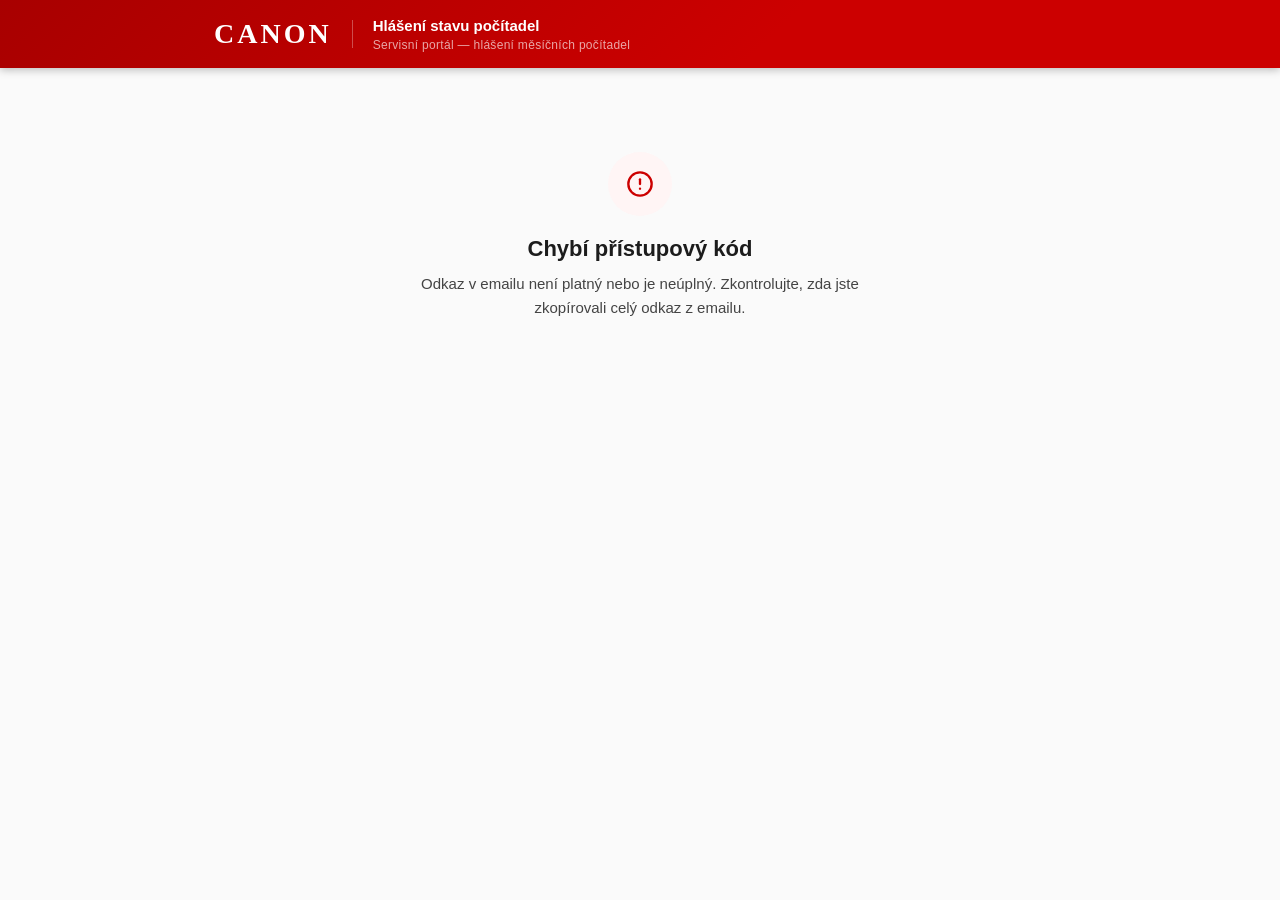
==== wwwroot/index.html @ ef58b36b "Add admin endpoints and email job services - Introduced `AdminEndpoints` class for managing admin-re" ====
<!DOCTYPE html>
<html lang="cs">
<head>
  <meta charset="UTF-8" />
  <meta name="viewport" content="width=device-width, initial-scale=1.0" />
  <meta name="robots" content="noindex, nofollow" />
  <title>Hlášení stavu počítadel — Canon CZ</title>
  <style>
    /* ── Reset & base ── */
    *, *::before, *::after { box-sizing: border-box; margin: 0; padding: 0; }

    :root {
      --red:        #CC0000;
      --red-dark:   #A80000;
      --red-deeper: #7A0000;
      --red-tint:   #FFF5F5;
      --red-border: #F5C0C0;
      --ink:        #1C1C1C;
      --ink-mid:    #444;
      --ink-muted:  #777;
      --ink-faint:  #AAA;
      --line:       #E4E4E4;
      --surface:    #FAFAFA;
      --white:      #FFFFFF;
      --success:    #1A6B3C;
      --success-bg: #F0FBF5;
      --warn:       #7A4800;
      --warn-bg:    #FFFBF0;
      --warn-border:#F5D78A;
      --info:       #1A4A7A;
      --info-bg:    #F0F6FF;
      --info-border:#B0CCEE;
      --radius:     6px;
      --shadow:     0 2px 12px rgba(0,0,0,.08);
      --shadow-lg:  0 4px 24px rgba(0,0,0,.12);
      --font-body:  'Georgia', 'Times New Roman', serif;
      --font-ui:    -apple-system, BlinkMacSystemFont, 'Segoe UI', sans-serif;
      --transition: 180ms ease;
    }

    html { scroll-behavior: smooth; }

    body {
      font-family: var(--font-ui);
      background: var(--surface);
      color: var(--ink);
      min-height: 100vh;
      padding-bottom: 100px; /* room for sticky bar */
      -webkit-font-smoothing: antialiased;
    }

    /* ── Header ── */
    .site-header {
      background: var(--red);
      background-image: linear-gradient(135deg, var(--red-dark) 0%, var(--red) 60%);
      color: white;
      padding: 0;
      position: sticky;
      top: 0;
      z-index: 100;
      box-shadow: 0 2px 8px rgba(0,0,0,.25);
    }

    .header-inner {
      max-width: 900px;
      margin: 0 auto;
      padding: 16px 24px;
      display: flex;
      align-items: center;
      gap: 20px;
    }

    .logo-mark {
      font-family: var(--font-body);
      font-size: 28px;
      font-weight: bold;
      letter-spacing: 3px;
      color: white;
      line-height: 1;
      flex-shrink: 0;
      border-right: 1px solid rgba(255,255,255,.3);
      padding-right: 20px;
    }

    .header-text { flex: 1; min-width: 0; }

    .header-title {
      font-size: 15px;
      font-weight: 600;
      color: white;
      line-height: 1.3;
    }

    .header-sub {
      font-size: 12px;
      color: rgba(255,255,255,.65);
      margin-top: 2px;
      letter-spacing: .3px;
    }

    /* ── Main layout ── */
    .main {
      max-width: 900px;
      margin: 0 auto;
      padding: 24px 24px 0;
    }

    /* ── Period bar ── */
    .period-bar {
      background: white;
      border: 1px solid var(--line);
      border-radius: var(--radius);
      padding: 14px 20px;
      display: flex;
      flex-wrap: wrap;
      gap: 16px 32px;
      margin-bottom: 16px;
      box-shadow: var(--shadow);
    }

    .period-item {
      display: flex;
      align-items: baseline;
      gap: 8px;
    }

    .period-label {
      font-size: 11px;
      font-weight: 600;
      text-transform: uppercase;
      letter-spacing: .6px;
      color: var(--ink-muted);
    }

    .period-value {
      font-size: 15px;
      font-weight: 600;
      color: var(--ink);
    }

    .period-value.deadline-near { color: var(--warn); }
    .period-value.deadline-past { color: var(--red); }

    /* ── Banners ── */
    .banner {
      border-radius: var(--radius);
      padding: 14px 18px;
      margin-bottom: 16px;
      font-size: 14px;
      line-height: 1.5;
      display: flex;
      align-items: flex-start;
      gap: 12px;
      border: 1px solid;
    }

    .banner-icon {
      flex-shrink: 0;
      width: 20px;
      height: 20px;
      border-radius: 50%;
      display: flex;
      align-items: center;
      justify-content: center;
      font-size: 11px;
      font-weight: bold;
      margin-top: 1px;
    }

    .banner-warn  { background: var(--warn-bg); border-color: var(--warn-border); color: var(--warn); }
    .banner-warn  .banner-icon { background: var(--warn); color: white; }
    .banner-info  { background: var(--info-bg); border-color: var(--info-border); color: var(--info); }
    .banner-info  .banner-icon { background: var(--info); color: white; }
    .banner-error { background: var(--red-tint); border-color: var(--red-border); color: var(--red-dark); }
    .banner-error .banner-icon { background: var(--red); color: white; }

    .banner-text strong { display: block; margin-bottom: 2px; }

    /* ── Formula hint ── */
    .formula-hint {
      background: white;
      border: 1px solid var(--line);
      border-radius: var(--radius);
      margin-bottom: 20px;
      overflow: hidden;
    }

    .formula-toggle {
      width: 100%;
      background: none;
      border: none;
      padding: 12px 18px;
      display: flex;
      align-items: center;
      justify-content: space-between;
      cursor: pointer;
      font-size: 13px;
      color: var(--ink-mid);
      font-family: var(--font-ui);
      font-weight: 500;
      text-align: left;
    }

    .formula-toggle:hover { background: var(--surface); }

    .formula-toggle .arrow {
      width: 18px;
      height: 18px;
      transition: transform var(--transition);
      opacity: .5;
    }

    .formula-toggle.open .arrow { transform: rotate(180deg); }

    .formula-body {
      display: none;
      padding: 0 18px 14px;
      border-top: 1px solid var(--line);
    }

    .formula-body.open { display: block; }

    .formula-body p {
      font-size: 13px;
      color: var(--ink-mid);
      line-height: 1.6;
      margin-top: 12px;
    }

    .formula-code {
      background: var(--surface);
      border: 1px solid var(--line);
      border-radius: 4px;
      padding: 10px 14px;
      margin-top: 8px;
      font-family: 'Courier New', monospace;
      font-size: 13px;
      color: var(--ink);
      line-height: 1.8;
    }

    /* ── Printer cards ── */
    .printer-card {
      background: white;
      border: 1px solid var(--line);
      border-radius: var(--radius);
      margin-bottom: 16px;
      box-shadow: var(--shadow);
      overflow: hidden;
      animation: fadeSlideIn .3s ease both;
    }

    @keyframes fadeSlideIn {
      from { opacity: 0; transform: translateY(8px); }
      to   { opacity: 1; transform: translateY(0); }
    }

    .printer-header {
      background: var(--ink);
      background-image: linear-gradient(135deg, #1C1C1C 0%, #333 100%);
      padding: 14px 20px;
      display: flex;
      align-items: center;
      flex-wrap: wrap;
      gap: 8px 20px;
    }

    .printer-icon {
      width: 32px;
      height: 32px;
      background: rgba(255,255,255,.12);
      border-radius: 4px;
      display: flex;
      align-items: center;
      justify-content: center;
      flex-shrink: 0;
    }

    .printer-icon svg { width: 18px; height: 18px; fill: white; opacity: .8; }

    .printer-info { flex: 1; min-width: 0; }

    .printer-model {
      font-size: 14px;
      font-weight: 600;
      color: white;
      line-height: 1.3;
    }

    .printer-serial {
      font-size: 12px;
      color: rgba(255,255,255,.55);
      font-family: 'Courier New', monospace;
      margin-top: 2px;
    }

    .printer-config {
      background: rgba(255,255,255,.12);
      color: rgba(255,255,255,.8);
      font-size: 11px;
      font-weight: 600;
      letter-spacing: .5px;
      padding: 3px 8px;
      border-radius: 3px;
      text-transform: uppercase;
      flex-shrink: 0;
    }

    /* ── Counter rows ── */
    .counter-row {
      border-top: 1px solid var(--line);
      padding: 18px 20px;
      display: grid;
      grid-template-columns: 1fr 140px 200px;
      gap: 16px;
      align-items: start;
      transition: background var(--transition);
    }

    .counter-row:first-child { border-top: none; }
    .counter-row.row-valid   { background: linear-gradient(90deg, #F9FFF9 0%, white 40%); }
    .counter-row.row-error   { background: linear-gradient(90deg, #FFF8F8 0%, white 40%); }

    .counter-meta {}

    .counter-name {
      font-size: 14px;
      font-weight: 600;
      color: var(--ink);
      margin-bottom: 3px;
    }

    .counter-type {
      font-size: 12px;
      color: var(--ink-muted);
    }

    .counter-prev {
      text-align: center;
    }

    .prev-label {
      font-size: 10px;
      font-weight: 600;
      text-transform: uppercase;
      letter-spacing: .5px;
      color: var(--ink-faint);
      margin-bottom: 4px;
    }

    .prev-value {
      font-size: 22px;
      font-weight: 300;
      color: var(--ink-mid);
      font-variant-numeric: tabular-nums;
      letter-spacing: -0.5px;
    }

    .counter-inputs {}

    .field-group {
      margin-bottom: 10px;
    }

    .field-group:last-child { margin-bottom: 0; }

    label {
      display: block;
      font-size: 11px;
      font-weight: 600;
      text-transform: uppercase;
      letter-spacing: .5px;
      color: var(--ink-muted);
      margin-bottom: 5px;
    }

    input[type="number"],
    textarea {
      width: 100%;
      border: 1.5px solid var(--line);
      border-radius: 4px;
      padding: 9px 12px;
      font-size: 15px;
      font-family: var(--font-ui);
      color: var(--ink);
      background: white;
      transition: border-color var(--transition), box-shadow var(--transition);
      outline: none;
      -moz-appearance: textfield;
    }

    input[type="number"]::-webkit-inner-spin-button,
    input[type="number"]::-webkit-outer-spin-button { -webkit-appearance: none; }

    input[type="number"]:focus,
    textarea:focus {
      border-color: var(--red);
      box-shadow: 0 0 0 3px rgba(204,0,0,.1);
    }

    input.input-valid  { border-color: #4CAF50; }
    input.input-error  { border-color: var(--red); }

    textarea {
      resize: vertical;
      min-height: 56px;
      font-size: 13px;
    }

    textarea:disabled,
    input:disabled { background: #F5F5F5; color: var(--ink-muted); cursor: not-allowed; }

    .field-error {
      font-size: 12px;
      color: var(--red);
      margin-top: 4px;
      display: none;
      animation: fadeIn .15s ease;
    }

    .field-error.visible { display: block; }

    .field-diff {
      font-size: 12px;
      color: var(--success);
      margin-top: 4px;
      font-weight: 500;
      display: none;
      animation: fadeIn .15s ease;
    }

    .field-diff.visible { display: block; }

    @keyframes fadeIn { from { opacity: 0; } to { opacity: 1; } }

    /* ── Sticky submit bar ── */
    .submit-bar {
      position: fixed;
      bottom: 0;
      left: 0;
      right: 0;
      background: white;
      border-top: 1px solid var(--line);
      box-shadow: 0 -4px 20px rgba(0,0,0,.1);
      z-index: 100;
      padding: 12px 24px;
    }

    .submit-bar-inner {
      max-width: 900px;
      margin: 0 auto;
      display: flex;
      align-items: center;
      gap: 16px;
    }

    .progress-wrap { flex: 1; }

    .progress-text {
      font-size: 13px;
      color: var(--ink-mid);
      margin-bottom: 5px;
    }

    .progress-text strong { color: var(--ink); }

    .progress-track {
      height: 4px;
      background: var(--line);
      border-radius: 2px;
      overflow: hidden;
    }

    .progress-fill {
      height: 100%;
      background: linear-gradient(90deg, var(--red-dark), var(--red));
      border-radius: 2px;
      transition: width .3s ease;
    }

    .btn-submit {
      background: var(--red);
      color: white;
      border: none;
      border-radius: 4px;
      padding: 12px 28px;
      font-size: 14px;
      font-weight: 600;
      font-family: var(--font-ui);
      cursor: pointer;
      transition: background var(--transition), transform var(--transition), box-shadow var(--transition);
      white-space: nowrap;
      letter-spacing: .2px;
    }

    .btn-submit:hover:not(:disabled) {
      background: var(--red-dark);
      box-shadow: 0 2px 8px rgba(168,0,0,.4);
    }

    .btn-submit:active:not(:disabled) { transform: scale(.98); }

    .btn-submit:disabled {
      background: var(--ink-faint);
      cursor: not-allowed;
    }

    /* ── Loading skeleton ── */
    .skeleton {
      background: linear-gradient(90deg, #F0F0F0 25%, #E0E0E0 50%, #F0F0F0 75%);
      background-size: 200% 100%;
      animation: shimmer 1.4s infinite;
      border-radius: 4px;
    }

    @keyframes shimmer {
      0%   { background-position: 200% 0; }
      100% { background-position: -200% 0; }
    }

    .skeleton-card {
      background: white;
      border: 1px solid var(--line);
      border-radius: var(--radius);
      margin-bottom: 16px;
      overflow: hidden;
    }

    .skeleton-header { height: 60px; }
    .skeleton-row { padding: 18px 20px; border-top: 1px solid var(--line); display: flex; gap: 16px; }
    .skeleton-block { border-radius: 4px; }

    /* ── Error / success full-page ── */
    .state-page {
      max-width: 520px;
      margin: 60px auto 0;
      text-align: center;
      padding: 0 24px;
    }

    .state-icon {
      width: 64px;
      height: 64px;
      border-radius: 50%;
      margin: 0 auto 20px;
      display: flex;
      align-items: center;
      justify-content: center;
    }

    .state-icon svg { width: 28px; height: 28px; }

    .state-icon.icon-error   { background: var(--red-tint); }
    .state-icon.icon-success { background: var(--success-bg); }

    .state-icon.icon-error svg   { stroke: var(--red); }
    .state-icon.icon-success svg { stroke: var(--success); }

    .state-title {
      font-size: 22px;
      font-weight: 700;
      color: var(--ink);
      margin-bottom: 10px;
    }

    .state-body {
      font-size: 15px;
      color: var(--ink-mid);
      line-height: 1.6;
    }

    /* ── Success summary table ── */
    .summary-table {
      width: 100%;
      border-collapse: collapse;
      margin-top: 24px;
      text-align: left;
      font-size: 13px;
    }

    .summary-table th {
      background: var(--surface);
      padding: 8px 12px;
      font-weight: 600;
      color: var(--ink-mid);
      font-size: 11px;
      text-transform: uppercase;
      letter-spacing: .5px;
      border: 1px solid var(--line);
    }

    .summary-table td {
      padding: 10px 12px;
      border: 1px solid var(--line);
      color: var(--ink);
      vertical-align: top;
    }

    .summary-table tr:nth-child(even) td { background: var(--surface); }

    .tag-submitted {
      display: inline-flex;
      align-items: center;
      gap: 4px;
      background: var(--success-bg);
      color: var(--success);
      font-size: 11px;
      font-weight: 600;
      padding: 2px 8px;
      border-radius: 10px;
      border: 1px solid #A8D8BC;
    }

    /* ── Responsive ── */
    @media (max-width: 680px) {
      .header-inner { padding: 12px 16px; gap: 14px; }
      .logo-mark { font-size: 22px; padding-right: 14px; }
      .main { padding: 16px 16px 0; }
      .period-bar { padding: 12px 16px; }

      .counter-row {
        grid-template-columns: 1fr;
        gap: 12px;
      }

      .counter-prev { text-align: left; display: flex; align-items: center; gap: 12px; }
      .prev-label { margin-bottom: 0; }

      .submit-bar-inner { flex-wrap: wrap; }
      .progress-wrap { flex-basis: 100%; }
      .btn-submit { width: 100%; text-align: center; }
    }
  </style>
</head>
<body>

<!-- ── Header ── -->
<header class="site-header">
  <div class="header-inner">
    <div class="logo-mark">CANON</div>
    <div class="header-text">
      <div class="header-title">Hlášení stavu počítadel</div>
      <div class="header-sub">Servisní portál — hlášení měsíčních počítadel</div>
    </div>
  </div>
</header>

<!-- ── Content ── -->
<main class="main" id="app">
  <!-- States are injected here by JS -->
</main>

<!-- ── Sticky submit bar (shown only in form state) ── -->
<div class="submit-bar" id="submitBar" style="display:none;">
  <div class="submit-bar-inner">
    <div class="progress-wrap">
      <div class="progress-text">
        Vyplněno: <strong><span id="progressFilled">0</span> / <span id="progressTotal">0</span></strong> počítadel
      </div>
      <div class="progress-track">
        <div class="progress-fill" id="progressFill" style="width:0%"></div>
      </div>
    </div>
    <button class="btn-submit" id="btnSubmit" disabled onclick="handleSubmit()">
      Odeslat hlášení
    </button>
  </div>
</div>

<script>
  // ── State ──
  let idcode = null;
  let data = null; // API response
  let formValues = {}; // { recordId: { value, poznamka } }

  // ── Boot ──
  document.addEventListener('DOMContentLoaded', () => {
    const params = new URLSearchParams(window.location.search);
    idcode = params.get('idcode');

    if (!idcode || idcode.trim() === '') {
      renderErrorState('Chybí přístupový kód', 'Odkaz v emailu není platný nebo je neúplný. Zkontrolujte, zda jste zkopírovali celý odkaz z emailu.');
      return;
    }

    renderLoading();
    fetchDevices();
  });

  // ── API ──
  async function fetchDevices() {
    try {
      const resp = await fetch(`/api/user/${encodeURIComponent(idcode)}`);
      if (resp.status === 404) {
        renderErrorState('Neplatný nebo expirovaný odkaz', 'Tento odkaz není platný nebo již vypršela jeho platnost. Hlášení se vztahuje vždy k aktuálnímu měsíci — minulé odkazy nejsou funkční.');
        return;
      }
      if (!resp.ok) throw new Error(`HTTP ${resp.status}`);
      data = await resp.json();
      renderForm();
    } catch (e) {
      renderErrorState('Chyba připojení', 'Nepodařilo se načíst data. Zkontrolujte připojení k internetu a zkuste stránku obnovit.');
    }
  }

  async function handleSubmit() {
    const btn = document.getElementById('btnSubmit');
    btn.disabled = true;
    btn.textContent = 'Odesílám…';

    if (data.alreadySubmitted) {
      const ok = confirm('Toto hlášení bylo již odesláno. Opravdu chcete odeslat nové hodnoty?');
      if (!ok) {
        btn.disabled = false;
        btn.textContent = 'Odeslat hlášení';
        return;
      }
    }

    const payload = data.devices.map(d => ({
      recordId: d.recordId,
      aktualniStavPocitadla: parseInt(formValues[d.recordId]?.value, 10),
      poznamka: formValues[d.recordId]?.poznamka || null
    }));

    try {
      const resp = await fetch(`/api/user/${encodeURIComponent(idcode)}`, {
        method: 'POST',
        headers: { 'Content-Type': 'application/json' },
        body: JSON.stringify(payload)
      });

      if (resp.status === 422) {
        const msg = await resp.text();
        alert('Hlášení nelze odeslat: ' + msg);
        btn.disabled = false;
        btn.textContent = 'Odeslat hlášení';
        return;
      }

      if (!resp.ok) throw new Error(`HTTP ${resp.status}`);

      document.getElementById('submitBar').style.display = 'none';
      renderSuccess(payload);
    } catch (e) {
      alert('Odeslání se nezdařilo. Zkuste to prosím znovu.');
      btn.disabled = false;
      btn.textContent = 'Odeslat hlášení';
    }
  }

  // ── Renderers ──
  function renderLoading() {
    const app = document.getElementById('app');
    app.innerHTML = `
      <div class="skeleton-card">
        <div class="skeleton skeleton-header"></div>
        <div class="skeleton-row">
          <div class="skeleton skeleton-block" style="flex:1;height:60px;"></div>
          <div class="skeleton skeleton-block" style="width:130px;height:60px;"></div>
          <div class="skeleton skeleton-block" style="width:180px;height:60px;"></div>
        </div>
        <div class="skeleton-row" style="border-top:1px solid #eee;">
          <div class="skeleton skeleton-block" style="flex:1;height:60px;"></div>
          <div class="skeleton skeleton-block" style="width:130px;height:60px;"></div>
          <div class="skeleton skeleton-block" style="width:180px;height:60px;"></div>
        </div>
      </div>
      <div class="skeleton-card" style="animation-delay:.1s">
        <div class="skeleton skeleton-header"></div>
        <div class="skeleton-row">
          <div class="skeleton skeleton-block" style="flex:1;height:60px;"></div>
          <div class="skeleton skeleton-block" style="width:130px;height:60px;"></div>
          <div class="skeleton skeleton-block" style="width:180px;height:60px;"></div>
        </div>
      </div>
      <p style="text-align:center;color:var(--ink-faint);font-size:13px;margin-top:12px;">Načítám data…</p>
    `;
  }

  function renderErrorState(title, body) {
    document.getElementById('submitBar').style.display = 'none';
    document.getElementById('app').innerHTML = `
      <div class="state-page">
        <div class="state-icon icon-error">
          <svg viewBox="0 0 24 24" fill="none" stroke-width="2" stroke-linecap="round" stroke-linejoin="round">
            <circle cx="12" cy="12" r="10"/>
            <line x1="12" y1="8" x2="12" y2="12"/>
            <line x1="12" y1="16" x2="12.01" y2="16"/>
          </svg>
        </div>
        <div class="state-title">${esc(title)}</div>
        <div class="state-body">${esc(body)}</div>
      </div>
    `;
  }

  function renderSuccess(payload) {
    const rows = data.devices.map(d => {
      const submitted = payload.find(p => p.recordId === d.recordId);
      return `
        <tr>
          <td>${esc(d.typStroje)}</td>
          <td style="font-family:monospace">${esc(d.vyrobniCislo)}</td>
          <td>${esc(d.nazevPocitadla)}</td>
          <td style="text-align:right;font-variant-numeric:tabular-nums;">${submitted?.aktualniStavPocitadla?.toLocaleString('cs-CZ') ?? '—'}</td>
          <td><span class="tag-submitted">✓ Odesláno</span></td>
        </tr>
      `;
    }).join('');

    document.getElementById('app').innerHTML = `
      <div class="state-page" style="max-width:700px;text-align:left;">
        <div style="text-align:center;">
          <div class="state-icon icon-success" style="margin-bottom:16px;">
            <svg viewBox="0 0 24 24" fill="none" stroke-width="2.5" stroke-linecap="round" stroke-linejoin="round">
              <path d="M20 6L9 17l-5-5"/>
            </svg>
          </div>
          <div class="state-title">Hlášení bylo úspěšně odesláno</div>
          <div class="state-body" style="margin-bottom:24px;">Děkujeme za nahlášení stavu počítadel. Níže je přehled odeslaných hodnot.</div>
        </div>
        <table class="summary-table">
          <thead>
            <tr>
              <th>Typ stroje</th>
              <th>Sér. číslo</th>
              <th>Počítadlo</th>
              <th style="text-align:right">Odeslaný stav</th>
              <th>Stav</th>
            </tr>
          </thead>
          <tbody>${rows}</tbody>
        </table>
        <p style="font-size:13px;color:var(--ink-muted);margin-top:16px;line-height:1.5;">
          Toto okno můžete zavřít. V případě opravy použijte stejný odkaz z emailu a hodnoty odešlete znovu.
        </p>
      </div>
    `;
  }

  function renderForm() {
    const app = document.getElementById('app');
    const html = [];

    // Period bar
    const period = formatPeriod(data.period);
    const deadline = formatDate(data.deadline);
    const deadlineClass = data.isPastDeadline ? 'deadline-past' : '';
    html.push(`
      <div class="period-bar">
        <div class="period-item">
          <span class="period-label">Období hlášení:</span>
          <span class="period-value">${period}</span>
        </div>
        <div class="period-item">
          <span class="period-label">Termín odevzdání:</span>
          <span class="period-value ${deadlineClass}">${deadline}</span>
        </div>
      </div>
    `);

    // Banners
    if (data.isPastDeadline) {
      html.push(`
        <div class="banner banner-warn">
          <div class="banner-icon">!</div>
          <div class="banner-text">
            <strong>Termín pro odevzdání hlášení uplynul</strong>
            Termín pro odevzdání hlášení již uplynul. Kontaktujte servisní oddělení.
          </div>
        </div>
      `);
    } else if (data.alreadySubmitted) {
      html.push(`
        <div class="banner banner-info">
          <div class="banner-icon">i</div>
          <div class="banner-text">
            <strong>Hlášení bylo již odesláno</strong>
            Toto hlášení bylo již odesláno. Hodnoty můžete opravit a odeslat znovu.
          </div>
        </div>
      `);
    }

    // Formula hint
    html.push(`
      <div class="formula-hint">
        <button class="formula-toggle" id="formulaToggle" onclick="toggleFormula()">
          <span>ℹ Výpočet počítadel Total BW / Total Colour</span>
          <svg class="arrow" viewBox="0 0 24 24" fill="none" stroke="currentColor" stroke-width="2">
            <polyline points="6 9 12 15 18 9"/>
          </svg>
        </button>
        <div class="formula-body" id="formulaBody">
          <p>Pokud Váš stroj neobsahuje počítadla <strong>Total BW</strong> a <strong>Total Colour</strong>, použijte prosím tato počítadla, která jsou na stroji nastavena:</p>
          <div class="formula-code">
            Total BW &nbsp;&nbsp;&nbsp;= 2 × 112 (Black/Large) + 113 (Black/Small)<br>
            Total Colour = 2 × 122 (Color/Large) + 123 (Color/Small)
          </div>
          <p>Počítadla 112, 113, 122, 123 najdete v menu tiskárny v sekci počítadel.</p>
        </div>
      </div>
    `);

    // Group devices by vyrobniCislo + typKonfigurace
    const groups = groupDevices(data.devices);

    for (const group of groups) {
      html.push(`
        <div class="printer-card">
          <div class="printer-header">
            <div class="printer-icon">
              <svg viewBox="0 0 24 24"><path d="M6 9V2h12v7M6 18H4a2 2 0 01-2-2v-5a2 2 0 012-2h16a2 2 0 012 2v5a2 2 0 01-2 2h-2M6 14h12v8H6z"/></svg>
            </div>
            <div class="printer-info">
              <div class="printer-model">${esc(group.typStroje)}</div>
              <div class="printer-serial">SN: ${esc(group.vyrobniCislo)}</div>
            </div>
            <div class="printer-config">${esc(group.typKonfigurace)}</div>
          </div>
          ${group.devices.map(d => renderCounterRow(d)).join('')}
        </div>
      `);
    }

    app.innerHTML = html.join('');

    // Pre-fill if already submitted
    if (data.alreadySubmitted) {
      data.devices.forEach(d => {
        if (d.aktualniStavPocitadla != null) {
          formValues[d.recordId] = {
            value: String(d.aktualniStavPocitadla),
            poznamka: d.poznamka || ''
          };
          const input = document.getElementById(`val-${d.recordId}`);
          if (input) {
            input.value = d.aktualniStavPocitadla;
            validateField(d.recordId);
          }
          const note = document.getElementById(`note-${d.recordId}`);
          if (note) note.value = d.poznamka || '';
        }
      });
    } else {
      data.devices.forEach(d => {
        formValues[d.recordId] = { value: '', poznamka: '' };
      });
    }

    if (!data.isPastDeadline) {
      document.getElementById('submitBar').style.display = '';
    }

    updateProgress();
  }

  function renderCounterRow(d) {
    const disabled = data.isPastDeadline ? 'disabled' : '';
    const prevFormatted = d.posledniStavPocitadla != null
      ? d.posledniStavPocitadla.toLocaleString('cs-CZ')
      : '—';

    return `
      <div class="counter-row" id="row-${d.recordId}">
        <div class="counter-meta">
          <div class="counter-name">${esc(d.nazevPocitadla)}</div>
          <div class="counter-type">Typ: ${esc(d.typPocitadla)}</div>
        </div>

        <div class="counter-prev">
          <div class="prev-label">Stav minulého hlášení</div>
          <div class="prev-value">${prevFormatted}</div>
        </div>

        <div class="counter-inputs">
          <div class="field-group">
            <label for="val-${d.recordId}">Aktuální stav počítadla *</label>
            <input
              type="number"
              id="val-${d.recordId}"
              placeholder="Zadejte aktuální stav"
              min="${d.posledniStavPocitadla ?? 0}"
              step="1"
              ${disabled}
              oninput="onValueInput(${d.recordId}, ${d.posledniStavPocitadla ?? 0})"
              onblur="onValueBlur(${d.recordId}, ${d.posledniStavPocitadla ?? 0})"
            />
            <div class="field-error" id="err-${d.recordId}"></div>
            <div class="field-diff" id="diff-${d.recordId}"></div>
          </div>
          <div class="field-group">
            <label for="note-${d.recordId}">Poznámka</label>
            <textarea
              id="note-${d.recordId}"
              placeholder="Volitelná poznámka (např. výměna stroje, servisní zásah…)"
              rows="2"
              ${disabled}
              oninput="onNoteInput(${d.recordId})"
            ></textarea>
          </div>
        </div>
      </div>
    `;
  }

  // ── Validation ──
  function validateField(recordId, prev, touched = false) {
    const input   = document.getElementById(`val-${recordId}`);
    const errEl   = document.getElementById(`err-${recordId}`);
    const diffEl  = document.getElementById(`diff-${recordId}`);
    const row     = document.getElementById(`row-${recordId}`);
    const rawVal  = input.value.trim();

    // Clear
    input.classList.remove('input-valid', 'input-error');
    errEl.classList.remove('visible');
    diffEl.classList.remove('visible');
    row.classList.remove('row-valid', 'row-error');

    if (rawVal === '') {
      if (touched) {
        errEl.textContent = 'Toto pole je povinné';
        errEl.classList.add('visible');
        input.classList.add('input-error');
        row.classList.add('row-error');
      }
      formValues[recordId] = { ...formValues[recordId], value: '' };
      updateProgress();
      return false;
    }

    if (!/^-?\d+$/.test(rawVal)) {
      errEl.textContent = 'Zadejte celé číslo';
      errEl.classList.add('visible');
      input.classList.add('input-error');
      row.classList.add('row-error');
      formValues[recordId] = { ...formValues[recordId], value: '' };
      updateProgress();
      return false;
    }

    const val = parseInt(rawVal, 10);
    const prevVal = prev ?? 0;

    if (val < prevVal) {
      errEl.textContent = `Hodnota nesmí být nižší než minulý stav (${prevVal.toLocaleString('cs-CZ')})`;
      errEl.classList.add('visible');
      input.classList.add('input-error');
      row.classList.add('row-error');
      formValues[recordId] = { ...formValues[recordId], value: '' };
      updateProgress();
      return false;
    }

    // Valid
    input.classList.add('input-valid');
    row.classList.add('row-valid');
    formValues[recordId] = { ...formValues[recordId], value: String(val) };

    const diff = val - prevVal;
    diffEl.textContent = `+${diff.toLocaleString('cs-CZ')} kopií od minulého hlášení`;
    diffEl.classList.add('visible');

    updateProgress();
    return true;
  }

  function onValueInput(recordId, prev) {
    const input = document.getElementById(`val-${recordId}`);
    if (input.value !== '') validateField(recordId, prev, true);
    else {
      input.classList.remove('input-valid', 'input-error');
      document.getElementById(`err-${recordId}`).classList.remove('visible');
      document.getElementById(`diff-${recordId}`).classList.remove('visible');
      document.getElementById(`row-${recordId}`).classList.remove('row-valid', 'row-error');
      formValues[recordId] = { ...formValues[recordId], value: '' };
      updateProgress();
    }
  }

  function onValueBlur(recordId, prev) { validateField(recordId, prev, true); }

  function onNoteInput(recordId) {
    const note = document.getElementById(`note-${recordId}`);
    formValues[recordId] = { ...formValues[recordId], poznamka: note.value };
  }

  // ── Progress ──
  function updateProgress() {
    if (!data) return;
    const total  = data.devices.length;
    const filled = data.devices.filter(d => formValues[d.recordId]?.value !== '').length;
    const pct    = total > 0 ? Math.round((filled / total) * 100) : 0;

    document.getElementById('progressFilled').textContent = filled;
    document.getElementById('progressTotal').textContent  = total;
    document.getElementById('progressFill').style.width   = pct + '%';
    document.getElementById('btnSubmit').disabled = filled < total;
  }

  // ── Formula toggle ──
  function toggleFormula() {
    const toggle = document.getElementById('formulaToggle');
    const body   = document.getElementById('formulaBody');
    toggle.classList.toggle('open');
    body.classList.toggle('open');
  }

  // ── Grouping ──
  function groupDevices(devices) {
    const map = new Map();
    for (const d of devices) {
      const key = `${d.vyrobniCislo}||${d.typKonfigurace}`;
      if (!map.has(key)) {
        map.set(key, {
          typStroje:      d.typStroje,
          vyrobniCislo:   d.vyrobniCislo,
          typKonfigurace: d.typKonfigurace,
          devices:        []
        });
      }
      map.get(key).devices.push(d);
    }
    return Array.from(map.values());
  }

  // ── Helpers ──
  function esc(str) {
    if (!str) return '';
    return String(str)
      .replace(/&/g,'&amp;').replace(/</g,'&lt;')
      .replace(/>/g,'&gt;').replace(/"/g,'&quot;');
  }

  function formatPeriod(iso) {
    if (!iso) return '—';
    const d = new Date(iso);
    return d.toLocaleDateString('cs-CZ', { month: 'long', year: 'numeric' });
  }

  function formatDate(iso) {
    if (!iso) return '—';
    const d = new Date(iso);
    return d.toLocaleDateString('cs-CZ', { day: 'numeric', month: 'numeric', year: 'numeric' });
  }
</script>
</body>
</html>
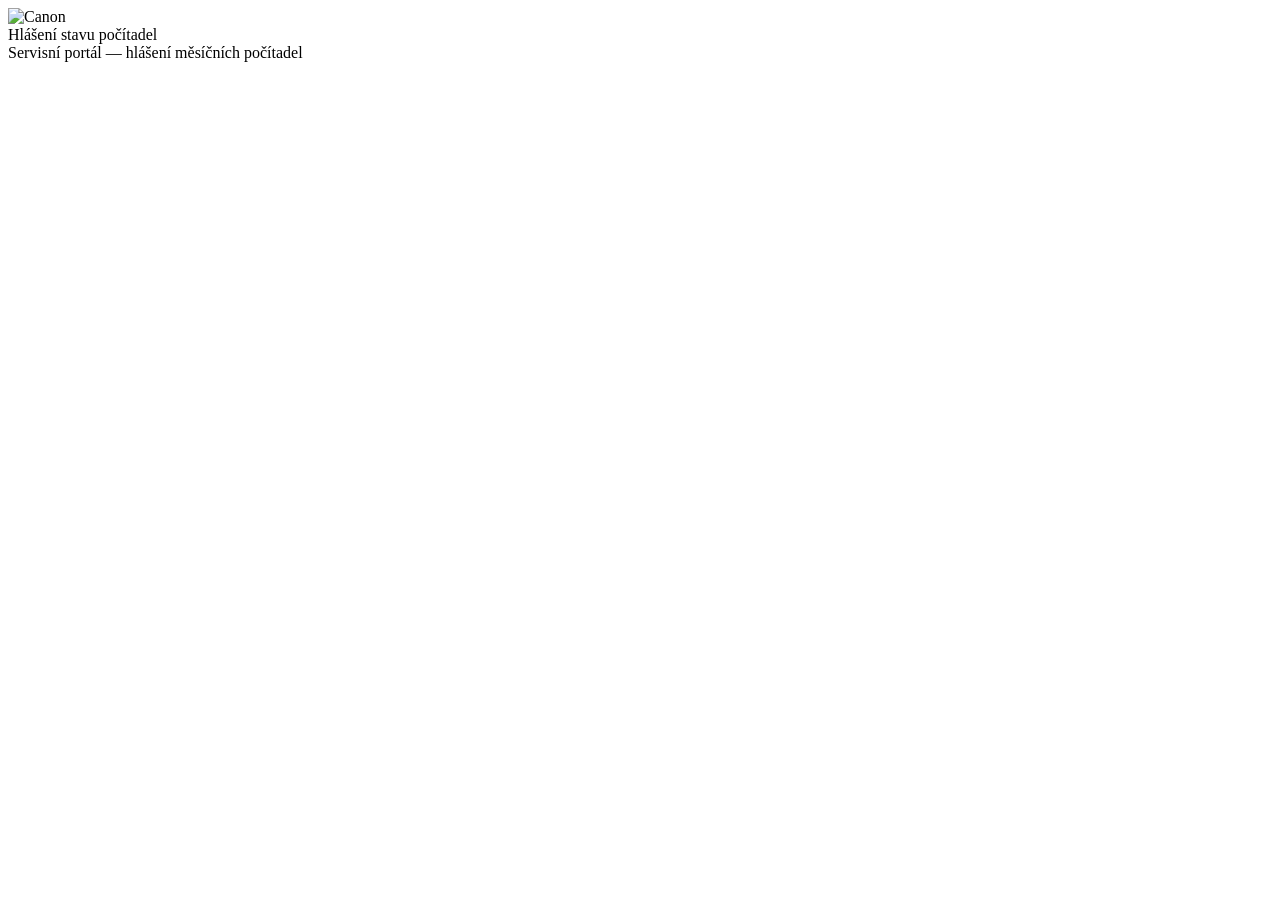
==== commit 5e1792cd: "Initial commit" ====
--- a/wwwroot/index.html
+++ b/wwwroot/index.html
@@ -5,639 +5,16 @@
   <meta name="viewport" content="width=device-width, initial-scale=1.0" />
   <meta name="robots" content="noindex, nofollow" />
   <title>Hlášení stavu počítadel — Canon CZ</title>
-  <style>
-    /* ── Reset & base ── */
-    *, *::before, *::after { box-sizing: border-box; margin: 0; padding: 0; }
-
-    :root {
-      --red:        #CC0000;
-      --red-dark:   #A80000;
-      --red-deeper: #7A0000;
-      --red-tint:   #FFF5F5;
-      --red-border: #F5C0C0;
-      --ink:        #1C1C1C;
-      --ink-mid:    #444;
-      --ink-muted:  #777;
-      --ink-faint:  #AAA;
-      --line:       #E4E4E4;
-      --surface:    #FAFAFA;
-      --white:      #FFFFFF;
-      --success:    #1A6B3C;
-      --success-bg: #F0FBF5;
-      --warn:       #7A4800;
-      --warn-bg:    #FFFBF0;
-      --warn-border:#F5D78A;
-      --info:       #1A4A7A;
-      --info-bg:    #F0F6FF;
-      --info-border:#B0CCEE;
-      --radius:     6px;
-      --shadow:     0 2px 12px rgba(0,0,0,.08);
-      --shadow-lg:  0 4px 24px rgba(0,0,0,.12);
-      --font-body:  'Georgia', 'Times New Roman', serif;
-      --font-ui:    -apple-system, BlinkMacSystemFont, 'Segoe UI', sans-serif;
-      --transition: 180ms ease;
-    }
-
-    html { scroll-behavior: smooth; }
-
-    body {
-      font-family: var(--font-ui);
-      background: var(--surface);
-      color: var(--ink);
-      min-height: 100vh;
-      padding-bottom: 100px; /* room for sticky bar */
-      -webkit-font-smoothing: antialiased;
-    }
-
-    /* ── Header ── */
-    .site-header {
-      background: var(--red);
-      background-image: linear-gradient(135deg, var(--red-dark) 0%, var(--red) 60%);
-      color: white;
-      padding: 0;
-      position: sticky;
-      top: 0;
-      z-index: 100;
-      box-shadow: 0 2px 8px rgba(0,0,0,.25);
-    }
-
-    .header-inner {
-      max-width: 900px;
-      margin: 0 auto;
-      padding: 16px 24px;
-      display: flex;
-      align-items: center;
-      gap: 20px;
-    }
-
-    .logo-mark {
-      font-family: var(--font-body);
-      font-size: 28px;
-      font-weight: bold;
-      letter-spacing: 3px;
-      color: white;
-      line-height: 1;
-      flex-shrink: 0;
-      border-right: 1px solid rgba(255,255,255,.3);
-      padding-right: 20px;
-    }
-
-    .header-text { flex: 1; min-width: 0; }
-
-    .header-title {
-      font-size: 15px;
-      font-weight: 600;
-      color: white;
-      line-height: 1.3;
-    }
-
-    .header-sub {
-      font-size: 12px;
-      color: rgba(255,255,255,.65);
-      margin-top: 2px;
-      letter-spacing: .3px;
-    }
-
-    /* ── Main layout ── */
-    .main {
-      max-width: 900px;
-      margin: 0 auto;
-      padding: 24px 24px 0;
-    }
-
-    /* ── Period bar ── */
-    .period-bar {
-      background: white;
-      border: 1px solid var(--line);
-      border-radius: var(--radius);
-      padding: 14px 20px;
-      display: flex;
-      flex-wrap: wrap;
-      gap: 16px 32px;
-      margin-bottom: 16px;
-      box-shadow: var(--shadow);
-    }
-
-    .period-item {
-      display: flex;
-      align-items: baseline;
-      gap: 8px;
-    }
-
-    .period-label {
-      font-size: 11px;
-      font-weight: 600;
-      text-transform: uppercase;
-      letter-spacing: .6px;
-      color: var(--ink-muted);
-    }
-
-    .period-value {
-      font-size: 15px;
-      font-weight: 600;
-      color: var(--ink);
-    }
-
-    .period-value.deadline-near { color: var(--warn); }
-    .period-value.deadline-past { color: var(--red); }
-
-    /* ── Banners ── */
-    .banner {
-      border-radius: var(--radius);
-      padding: 14px 18px;
-      margin-bottom: 16px;
-      font-size: 14px;
-      line-height: 1.5;
-      display: flex;
-      align-items: flex-start;
-      gap: 12px;
-      border: 1px solid;
-    }
-
-    .banner-icon {
-      flex-shrink: 0;
-      width: 20px;
-      height: 20px;
-      border-radius: 50%;
-      display: flex;
-      align-items: center;
-      justify-content: center;
-      font-size: 11px;
-      font-weight: bold;
-      margin-top: 1px;
-    }
-
-    .banner-warn  { background: var(--warn-bg); border-color: var(--warn-border); color: var(--warn); }
-    .banner-warn  .banner-icon { background: var(--warn); color: white; }
-    .banner-info  { background: var(--info-bg); border-color: var(--info-border); color: var(--info); }
-    .banner-info  .banner-icon { background: var(--info); color: white; }
-    .banner-error { background: var(--red-tint); border-color: var(--red-border); color: var(--red-dark); }
-    .banner-error .banner-icon { background: var(--red); color: white; }
-
-    .banner-text strong { display: block; margin-bottom: 2px; }
-
-    /* ── Formula hint ── */
-    .formula-hint {
-      background: white;
-      border: 1px solid var(--line);
-      border-radius: var(--radius);
-      margin-bottom: 20px;
-      overflow: hidden;
-    }
-
-    .formula-toggle {
-      width: 100%;
-      background: none;
-      border: none;
-      padding: 12px 18px;
-      display: flex;
-      align-items: center;
-      justify-content: space-between;
-      cursor: pointer;
-      font-size: 13px;
-      color: var(--ink-mid);
-      font-family: var(--font-ui);
-      font-weight: 500;
-      text-align: left;
-    }
-
-    .formula-toggle:hover { background: var(--surface); }
-
-    .formula-toggle .arrow {
-      width: 18px;
-      height: 18px;
-      transition: transform var(--transition);
-      opacity: .5;
-    }
-
-    .formula-toggle.open .arrow { transform: rotate(180deg); }
-
-    .formula-body {
-      display: none;
-      padding: 0 18px 14px;
-      border-top: 1px solid var(--line);
-    }
-
-    .formula-body.open { display: block; }
-
-    .formula-body p {
-      font-size: 13px;
-      color: var(--ink-mid);
-      line-height: 1.6;
-      margin-top: 12px;
-    }
-
-    .formula-code {
-      background: var(--surface);
-      border: 1px solid var(--line);
-      border-radius: 4px;
-      padding: 10px 14px;
-      margin-top: 8px;
-      font-family: 'Courier New', monospace;
-      font-size: 13px;
-      color: var(--ink);
-      line-height: 1.8;
-    }
-
-    /* ── Printer cards ── */
-    .printer-card {
-      background: white;
-      border: 1px solid var(--line);
-      border-radius: var(--radius);
-      margin-bottom: 16px;
-      box-shadow: var(--shadow);
-      overflow: hidden;
-      animation: fadeSlideIn .3s ease both;
-    }
-
-    @keyframes fadeSlideIn {
-      from { opacity: 0; transform: translateY(8px); }
-      to   { opacity: 1; transform: translateY(0); }
-    }
-
-    .printer-header {
-      background: var(--ink);
-      background-image: linear-gradient(135deg, #1C1C1C 0%, #333 100%);
-      padding: 14px 20px;
-      display: flex;
-      align-items: center;
-      flex-wrap: wrap;
-      gap: 8px 20px;
-    }
-
-    .printer-icon {
-      width: 32px;
-      height: 32px;
-      background: rgba(255,255,255,.12);
-      border-radius: 4px;
-      display: flex;
-      align-items: center;
-      justify-content: center;
-      flex-shrink: 0;
-    }
-
-    .printer-icon svg { width: 18px; height: 18px; fill: white; opacity: .8; }
-
-    .printer-info { flex: 1; min-width: 0; }
-
-    .printer-model {
-      font-size: 14px;
-      font-weight: 600;
-      color: white;
-      line-height: 1.3;
-    }
-
-    .printer-serial {
-      font-size: 12px;
-      color: rgba(255,255,255,.55);
-      font-family: 'Courier New', monospace;
-      margin-top: 2px;
-    }
-
-    .printer-config {
-      background: rgba(255,255,255,.12);
-      color: rgba(255,255,255,.8);
-      font-size: 11px;
-      font-weight: 600;
-      letter-spacing: .5px;
-      padding: 3px 8px;
-      border-radius: 3px;
-      text-transform: uppercase;
-      flex-shrink: 0;
-    }
-
-    /* ── Counter rows ── */
-    .counter-row {
-      border-top: 1px solid var(--line);
-      padding: 18px 20px;
-      display: grid;
-      grid-template-columns: 1fr 140px 200px;
-      gap: 16px;
-      align-items: start;
-      transition: background var(--transition);
-    }
-
-    .counter-row:first-child { border-top: none; }
-    .counter-row.row-valid   { background: linear-gradient(90deg, #F9FFF9 0%, white 40%); }
-    .counter-row.row-error   { background: linear-gradient(90deg, #FFF8F8 0%, white 40%); }
-
-    .counter-meta {}
-
-    .counter-name {
-      font-size: 14px;
-      font-weight: 600;
-      color: var(--ink);
-      margin-bottom: 3px;
-    }
-
-    .counter-type {
-      font-size: 12px;
-      color: var(--ink-muted);
-    }
-
-    .counter-prev {
-      text-align: center;
-    }
-
-    .prev-label {
-      font-size: 10px;
-      font-weight: 600;
-      text-transform: uppercase;
-      letter-spacing: .5px;
-      color: var(--ink-faint);
-      margin-bottom: 4px;
-    }
-
-    .prev-value {
-      font-size: 22px;
-      font-weight: 300;
-      color: var(--ink-mid);
-      font-variant-numeric: tabular-nums;
-      letter-spacing: -0.5px;
-    }
-
-    .counter-inputs {}
-
-    .field-group {
-      margin-bottom: 10px;
-    }
-
-    .field-group:last-child { margin-bottom: 0; }
-
-    label {
-      display: block;
-      font-size: 11px;
-      font-weight: 600;
-      text-transform: uppercase;
-      letter-spacing: .5px;
-      color: var(--ink-muted);
-      margin-bottom: 5px;
-    }
-
-    input[type="number"],
-    textarea {
-      width: 100%;
-      border: 1.5px solid var(--line);
-      border-radius: 4px;
-      padding: 9px 12px;
-      font-size: 15px;
-      font-family: var(--font-ui);
-      color: var(--ink);
-      background: white;
-      transition: border-color var(--transition), box-shadow var(--transition);
-      outline: none;
-      -moz-appearance: textfield;
-    }
-
-    input[type="number"]::-webkit-inner-spin-button,
-    input[type="number"]::-webkit-outer-spin-button { -webkit-appearance: none; }
-
-    input[type="number"]:focus,
-    textarea:focus {
-      border-color: var(--red);
-      box-shadow: 0 0 0 3px rgba(204,0,0,.1);
-    }
-
-    input.input-valid  { border-color: #4CAF50; }
-    input.input-error  { border-color: var(--red); }
-
-    textarea {
-      resize: vertical;
-      min-height: 56px;
-      font-size: 13px;
-    }
-
-    textarea:disabled,
-    input:disabled { background: #F5F5F5; color: var(--ink-muted); cursor: not-allowed; }
-
-    .field-error {
-      font-size: 12px;
-      color: var(--red);
-      margin-top: 4px;
-      display: none;
-      animation: fadeIn .15s ease;
-    }
-
-    .field-error.visible { display: block; }
-
-    .field-diff {
-      font-size: 12px;
-      color: var(--success);
-      margin-top: 4px;
-      font-weight: 500;
-      display: none;
-      animation: fadeIn .15s ease;
-    }
-
-    .field-diff.visible { display: block; }
-
-    @keyframes fadeIn { from { opacity: 0; } to { opacity: 1; } }
-
-    /* ── Sticky submit bar ── */
-    .submit-bar {
-      position: fixed;
-      bottom: 0;
-      left: 0;
-      right: 0;
-      background: white;
-      border-top: 1px solid var(--line);
-      box-shadow: 0 -4px 20px rgba(0,0,0,.1);
-      z-index: 100;
-      padding: 12px 24px;
-    }
-
-    .submit-bar-inner {
-      max-width: 900px;
-      margin: 0 auto;
-      display: flex;
-      align-items: center;
-      gap: 16px;
-    }
-
-    .progress-wrap { flex: 1; }
-
-    .progress-text {
-      font-size: 13px;
-      color: var(--ink-mid);
-      margin-bottom: 5px;
-    }
-
-    .progress-text strong { color: var(--ink); }
-
-    .progress-track {
-      height: 4px;
-      background: var(--line);
-      border-radius: 2px;
-      overflow: hidden;
-    }
-
-    .progress-fill {
-      height: 100%;
-      background: linear-gradient(90deg, var(--red-dark), var(--red));
-      border-radius: 2px;
-      transition: width .3s ease;
-    }
-
-    .btn-submit {
-      background: var(--red);
-      color: white;
-      border: none;
-      border-radius: 4px;
-      padding: 12px 28px;
-      font-size: 14px;
-      font-weight: 600;
-      font-family: var(--font-ui);
-      cursor: pointer;
-      transition: background var(--transition), transform var(--transition), box-shadow var(--transition);
-      white-space: nowrap;
-      letter-spacing: .2px;
-    }
-
-    .btn-submit:hover:not(:disabled) {
-      background: var(--red-dark);
-      box-shadow: 0 2px 8px rgba(168,0,0,.4);
-    }
-
-    .btn-submit:active:not(:disabled) { transform: scale(.98); }
-
-    .btn-submit:disabled {
-      background: var(--ink-faint);
-      cursor: not-allowed;
-    }
-
-    /* ── Loading skeleton ── */
-    .skeleton {
-      background: linear-gradient(90deg, #F0F0F0 25%, #E0E0E0 50%, #F0F0F0 75%);
-      background-size: 200% 100%;
-      animation: shimmer 1.4s infinite;
-      border-radius: 4px;
-    }
-
-    @keyframes shimmer {
-      0%   { background-position: 200% 0; }
-      100% { background-position: -200% 0; }
-    }
-
-    .skeleton-card {
-      background: white;
-      border: 1px solid var(--line);
-      border-radius: var(--radius);
-      margin-bottom: 16px;
-      overflow: hidden;
-    }
-
-    .skeleton-header { height: 60px; }
-    .skeleton-row { padding: 18px 20px; border-top: 1px solid var(--line); display: flex; gap: 16px; }
-    .skeleton-block { border-radius: 4px; }
-
-    /* ── Error / success full-page ── */
-    .state-page {
-      max-width: 520px;
-      margin: 60px auto 0;
-      text-align: center;
-      padding: 0 24px;
-    }
-
-    .state-icon {
-      width: 64px;
-      height: 64px;
-      border-radius: 50%;
-      margin: 0 auto 20px;
-      display: flex;
-      align-items: center;
-      justify-content: center;
-    }
-
-    .state-icon svg { width: 28px; height: 28px; }
-
-    .state-icon.icon-error   { background: var(--red-tint); }
-    .state-icon.icon-success { background: var(--success-bg); }
-
-    .state-icon.icon-error svg   { stroke: var(--red); }
-    .state-icon.icon-success svg { stroke: var(--success); }
-
-    .state-title {
-      font-size: 22px;
-      font-weight: 700;
-      color: var(--ink);
-      margin-bottom: 10px;
-    }
-
-    .state-body {
-      font-size: 15px;
-      color: var(--ink-mid);
-      line-height: 1.6;
-    }
-
-    /* ── Success summary table ── */
-    .summary-table {
-      width: 100%;
-      border-collapse: collapse;
-      margin-top: 24px;
-      text-align: left;
-      font-size: 13px;
-    }
-
-    .summary-table th {
-      background: var(--surface);
-      padding: 8px 12px;
-      font-weight: 600;
-      color: var(--ink-mid);
-      font-size: 11px;
-      text-transform: uppercase;
-      letter-spacing: .5px;
-      border: 1px solid var(--line);
-    }
-
-    .summary-table td {
-      padding: 10px 12px;
-      border: 1px solid var(--line);
-      color: var(--ink);
-      vertical-align: top;
-    }
-
-    .summary-table tr:nth-child(even) td { background: var(--surface); }
-
-    .tag-submitted {
-      display: inline-flex;
-      align-items: center;
-      gap: 4px;
-      background: var(--success-bg);
-      color: var(--success);
-      font-size: 11px;
-      font-weight: 600;
-      padding: 2px 8px;
-      border-radius: 10px;
-      border: 1px solid #A8D8BC;
-    }
-
-    /* ── Responsive ── */
-    @media (max-width: 680px) {
-      .header-inner { padding: 12px 16px; gap: 14px; }
-      .logo-mark { font-size: 22px; padding-right: 14px; }
-      .main { padding: 16px 16px 0; }
-      .period-bar { padding: 12px 16px; }
-
-      .counter-row {
-        grid-template-columns: 1fr;
-        gap: 12px;
-      }
-
-      .counter-prev { text-align: left; display: flex; align-items: center; gap: 12px; }
-      .prev-label { margin-bottom: 0; }
-
-      .submit-bar-inner { flex-wrap: wrap; }
-      .progress-wrap { flex-basis: 100%; }
-      .btn-submit { width: 100%; text-align: center; }
-    }
-  </style>
+  <link rel="icon" type="image/svg+xml" href="/favicon.svg" />
+  <link rel="stylesheet" href="/css/style.css" />
 </head>
 <body>
 
-<!-- ── Header ── -->
 <header class="site-header">
   <div class="header-inner">
-    <div class="logo-mark">CANON</div>
+    <div class="logo-mark">
+      <img src="/canon-logo.png" alt="Canon" />
+    </div>
     <div class="header-text">
       <div class="header-title">Hlášení stavu počítadel</div>
       <div class="header-sub">Servisní portál — hlášení měsíčních počítadel</div>
@@ -645,12 +22,10 @@
   </div>
 </header>
 
-<!-- ── Content ── -->
 <main class="main" id="app">
-  <!-- States are injected here by JS -->
+  <!-- Stavové obsahy jsou vkládány přes JS -->
 </main>
 
-<!-- ── Sticky submit bar (shown only in form state) ── -->
 <div class="submit-bar" id="submitBar" style="display:none;">
   <div class="submit-bar-inner">
     <div class="progress-wrap">
@@ -667,484 +42,6 @@
   </div>
 </div>
 
-<script>
-  // ── State ──
-  let idcode = null;
-  let data = null; // API response
-  let formValues = {}; // { recordId: { value, poznamka } }
-
-  // ── Boot ──
-  document.addEventListener('DOMContentLoaded', () => {
-    const params = new URLSearchParams(window.location.search);
-    idcode = params.get('idcode');
-
-    if (!idcode || idcode.trim() === '') {
-      renderErrorState('Chybí přístupový kód', 'Odkaz v emailu není platný nebo je neúplný. Zkontrolujte, zda jste zkopírovali celý odkaz z emailu.');
-      return;
-    }
-
-    renderLoading();
-    fetchDevices();
-  });
-
-  // ── API ──
-  async function fetchDevices() {
-    try {
-      const resp = await fetch(`/api/user/${encodeURIComponent(idcode)}`);
-      if (resp.status === 404) {
-        renderErrorState('Neplatný nebo expirovaný odkaz', 'Tento odkaz není platný nebo již vypršela jeho platnost. Hlášení se vztahuje vždy k aktuálnímu měsíci — minulé odkazy nejsou funkční.');
-        return;
-      }
-      if (!resp.ok) throw new Error(`HTTP ${resp.status}`);
-      data = await resp.json();
-      renderForm();
-    } catch (e) {
-      renderErrorState('Chyba připojení', 'Nepodařilo se načíst data. Zkontrolujte připojení k internetu a zkuste stránku obnovit.');
-    }
-  }
-
-  async function handleSubmit() {
-    const btn = document.getElementById('btnSubmit');
-    btn.disabled = true;
-    btn.textContent = 'Odesílám…';
-
-    if (data.alreadySubmitted) {
-      const ok = confirm('Toto hlášení bylo již odesláno. Opravdu chcete odeslat nové hodnoty?');
-      if (!ok) {
-        btn.disabled = false;
-        btn.textContent = 'Odeslat hlášení';
-        return;
-      }
-    }
-
-    const payload = data.devices.map(d => ({
-      recordId: d.recordId,
-      aktualniStavPocitadla: parseInt(formValues[d.recordId]?.value, 10),
-      poznamka: formValues[d.recordId]?.poznamka || null
-    }));
-
-    try {
-      const resp = await fetch(`/api/user/${encodeURIComponent(idcode)}`, {
-        method: 'POST',
-        headers: { 'Content-Type': 'application/json' },
-        body: JSON.stringify(payload)
-      });
-
-      if (resp.status === 422) {
-        const msg = await resp.text();
-        alert('Hlášení nelze odeslat: ' + msg);
-        btn.disabled = false;
-        btn.textContent = 'Odeslat hlášení';
-        return;
-      }
-
-      if (!resp.ok) throw new Error(`HTTP ${resp.status}`);
-
-      document.getElementById('submitBar').style.display = 'none';
-      renderSuccess(payload);
-    } catch (e) {
-      alert('Odeslání se nezdařilo. Zkuste to prosím znovu.');
-      btn.disabled = false;
-      btn.textContent = 'Odeslat hlášení';
-    }
-  }
-
-  // ── Renderers ──
-  function renderLoading() {
-    const app = document.getElementById('app');
-    app.innerHTML = `
-      <div class="skeleton-card">
-        <div class="skeleton skeleton-header"></div>
-        <div class="skeleton-row">
-          <div class="skeleton skeleton-block" style="flex:1;height:60px;"></div>
-          <div class="skeleton skeleton-block" style="width:130px;height:60px;"></div>
-          <div class="skeleton skeleton-block" style="width:180px;height:60px;"></div>
-        </div>
-        <div class="skeleton-row" style="border-top:1px solid #eee;">
-          <div class="skeleton skeleton-block" style="flex:1;height:60px;"></div>
-          <div class="skeleton skeleton-block" style="width:130px;height:60px;"></div>
-          <div class="skeleton skeleton-block" style="width:180px;height:60px;"></div>
-        </div>
-      </div>
-      <div class="skeleton-card" style="animation-delay:.1s">
-        <div class="skeleton skeleton-header"></div>
-        <div class="skeleton-row">
-          <div class="skeleton skeleton-block" style="flex:1;height:60px;"></div>
-          <div class="skeleton skeleton-block" style="width:130px;height:60px;"></div>
-          <div class="skeleton skeleton-block" style="width:180px;height:60px;"></div>
-        </div>
-      </div>
-      <p style="text-align:center;color:var(--ink-faint);font-size:13px;margin-top:12px;">Načítám data…</p>
-    `;
-  }
-
-  function renderErrorState(title, body) {
-    document.getElementById('submitBar').style.display = 'none';
-    document.getElementById('app').innerHTML = `
-      <div class="state-page">
-        <div class="state-icon icon-error">
-          <svg viewBox="0 0 24 24" fill="none" stroke-width="2" stroke-linecap="round" stroke-linejoin="round">
-            <circle cx="12" cy="12" r="10"/>
-            <line x1="12" y1="8" x2="12" y2="12"/>
-            <line x1="12" y1="16" x2="12.01" y2="16"/>
-          </svg>
-        </div>
-        <div class="state-title">${esc(title)}</div>
-        <div class="state-body">${esc(body)}</div>
-      </div>
-    `;
-  }
-
-  function renderSuccess(payload) {
-    const rows = data.devices.map(d => {
-      const submitted = payload.find(p => p.recordId === d.recordId);
-      return `
-        <tr>
-          <td>${esc(d.typStroje)}</td>
-          <td style="font-family:monospace">${esc(d.vyrobniCislo)}</td>
-          <td>${esc(d.nazevPocitadla)}</td>
-          <td style="text-align:right;font-variant-numeric:tabular-nums;">${submitted?.aktualniStavPocitadla?.toLocaleString('cs-CZ') ?? '—'}</td>
-          <td><span class="tag-submitted">✓ Odesláno</span></td>
-        </tr>
-      `;
-    }).join('');
-
-    document.getElementById('app').innerHTML = `
-      <div class="state-page" style="max-width:700px;text-align:left;">
-        <div style="text-align:center;">
-          <div class="state-icon icon-success" style="margin-bottom:16px;">
-            <svg viewBox="0 0 24 24" fill="none" stroke-width="2.5" stroke-linecap="round" stroke-linejoin="round">
-              <path d="M20 6L9 17l-5-5"/>
-            </svg>
-          </div>
-          <div class="state-title">Hlášení bylo úspěšně odesláno</div>
-          <div class="state-body" style="margin-bottom:24px;">Děkujeme za nahlášení stavu počítadel. Níže je přehled odeslaných hodnot.</div>
-        </div>
-        <table class="summary-table">
-          <thead>
-            <tr>
-              <th>Typ stroje</th>
-              <th>Sér. číslo</th>
-              <th>Počítadlo</th>
-              <th style="text-align:right">Odeslaný stav</th>
-              <th>Stav</th>
-            </tr>
-          </thead>
-          <tbody>${rows}</tbody>
-        </table>
-        <p style="font-size:13px;color:var(--ink-muted);margin-top:16px;line-height:1.5;">
-          Toto okno můžete zavřít. V případě opravy použijte stejný odkaz z emailu a hodnoty odešlete znovu.
-        </p>
-      </div>
-    `;
-  }
-
-  function renderForm() {
-    const app = document.getElementById('app');
-    const html = [];
-
-    // Period bar
-    const period = formatPeriod(data.period);
-    const deadline = formatDate(data.deadline);
-    const deadlineClass = data.isPastDeadline ? 'deadline-past' : '';
-    html.push(`
-      <div class="period-bar">
-        <div class="period-item">
-          <span class="period-label">Období hlášení:</span>
-          <span class="period-value">${period}</span>
-        </div>
-        <div class="period-item">
-          <span class="period-label">Termín odevzdání:</span>
-          <span class="period-value ${deadlineClass}">${deadline}</span>
-        </div>
-      </div>
-    `);
-
-    // Banners
-    if (data.isPastDeadline) {
-      html.push(`
-        <div class="banner banner-warn">
-          <div class="banner-icon">!</div>
-          <div class="banner-text">
-            <strong>Termín pro odevzdání hlášení uplynul</strong>
-            Termín pro odevzdání hlášení již uplynul. Kontaktujte servisní oddělení.
-          </div>
-        </div>
-      `);
-    } else if (data.alreadySubmitted) {
-      html.push(`
-        <div class="banner banner-info">
-          <div class="banner-icon">i</div>
-          <div class="banner-text">
-            <strong>Hlášení bylo již odesláno</strong>
-            Toto hlášení bylo již odesláno. Hodnoty můžete opravit a odeslat znovu.
-          </div>
-        </div>
-      `);
-    }
-
-    // Formula hint
-    html.push(`
-      <div class="formula-hint">
-        <button class="formula-toggle" id="formulaToggle" onclick="toggleFormula()">
-          <span>ℹ Výpočet počítadel Total BW / Total Colour</span>
-          <svg class="arrow" viewBox="0 0 24 24" fill="none" stroke="currentColor" stroke-width="2">
-            <polyline points="6 9 12 15 18 9"/>
-          </svg>
-        </button>
-        <div class="formula-body" id="formulaBody">
-          <p>Pokud Váš stroj neobsahuje počítadla <strong>Total BW</strong> a <strong>Total Colour</strong>, použijte prosím tato počítadla, která jsou na stroji nastavena:</p>
-          <div class="formula-code">
-            Total BW &nbsp;&nbsp;&nbsp;= 2 × 112 (Black/Large) + 113 (Black/Small)<br>
-            Total Colour = 2 × 122 (Color/Large) + 123 (Color/Small)
-          </div>
-          <p>Počítadla 112, 113, 122, 123 najdete v menu tiskárny v sekci počítadel.</p>
-        </div>
-      </div>
-    `);
-
-    // Group devices by vyrobniCislo + typKonfigurace
-    const groups = groupDevices(data.devices);
-
-    for (const group of groups) {
-      html.push(`
-        <div class="printer-card">
-          <div class="printer-header">
-            <div class="printer-icon">
-              <svg viewBox="0 0 24 24"><path d="M6 9V2h12v7M6 18H4a2 2 0 01-2-2v-5a2 2 0 012-2h16a2 2 0 012 2v5a2 2 0 01-2 2h-2M6 14h12v8H6z"/></svg>
-            </div>
-            <div class="printer-info">
-              <div class="printer-model">${esc(group.typStroje)}</div>
-              <div class="printer-serial">SN: ${esc(group.vyrobniCislo)}</div>
-            </div>
-            <div class="printer-config">${esc(group.typKonfigurace)}</div>
-          </div>
-          ${group.devices.map(d => renderCounterRow(d)).join('')}
-        </div>
-      `);
-    }
-
-    app.innerHTML = html.join('');
-
-    // Pre-fill if already submitted
-    if (data.alreadySubmitted) {
-      data.devices.forEach(d => {
-        if (d.aktualniStavPocitadla != null) {
-          formValues[d.recordId] = {
-            value: String(d.aktualniStavPocitadla),
-            poznamka: d.poznamka || ''
-          };
-          const input = document.getElementById(`val-${d.recordId}`);
-          if (input) {
-            input.value = d.aktualniStavPocitadla;
-            validateField(d.recordId);
-          }
-          const note = document.getElementById(`note-${d.recordId}`);
-          if (note) note.value = d.poznamka || '';
-        }
-      });
-    } else {
-      data.devices.forEach(d => {
-        formValues[d.recordId] = { value: '', poznamka: '' };
-      });
-    }
-
-    if (!data.isPastDeadline) {
-      document.getElementById('submitBar').style.display = '';
-    }
-
-    updateProgress();
-  }
-
-  function renderCounterRow(d) {
-    const disabled = data.isPastDeadline ? 'disabled' : '';
-    const prevFormatted = d.posledniStavPocitadla != null
-      ? d.posledniStavPocitadla.toLocaleString('cs-CZ')
-      : '—';
-
-    return `
-      <div class="counter-row" id="row-${d.recordId}">
-        <div class="counter-meta">
-          <div class="counter-name">${esc(d.nazevPocitadla)}</div>
-          <div class="counter-type">Typ: ${esc(d.typPocitadla)}</div>
-        </div>
-
-        <div class="counter-prev">
-          <div class="prev-label">Stav minulého hlášení</div>
-          <div class="prev-value">${prevFormatted}</div>
-        </div>
-
-        <div class="counter-inputs">
-          <div class="field-group">
-            <label for="val-${d.recordId}">Aktuální stav počítadla *</label>
-            <input
-              type="number"
-              id="val-${d.recordId}"
-              placeholder="Zadejte aktuální stav"
-              min="${d.posledniStavPocitadla ?? 0}"
-              step="1"
-              ${disabled}
-              oninput="onValueInput(${d.recordId}, ${d.posledniStavPocitadla ?? 0})"
-              onblur="onValueBlur(${d.recordId}, ${d.posledniStavPocitadla ?? 0})"
-            />
-            <div class="field-error" id="err-${d.recordId}"></div>
-            <div class="field-diff" id="diff-${d.recordId}"></div>
-          </div>
-          <div class="field-group">
-            <label for="note-${d.recordId}">Poznámka</label>
-            <textarea
-              id="note-${d.recordId}"
-              placeholder="Volitelná poznámka (např. výměna stroje, servisní zásah…)"
-              rows="2"
-              ${disabled}
-              oninput="onNoteInput(${d.recordId})"
-            ></textarea>
-          </div>
-        </div>
-      </div>
-    `;
-  }
-
-  // ── Validation ──
-  function validateField(recordId, prev, touched = false) {
-    const input   = document.getElementById(`val-${recordId}`);
-    const errEl   = document.getElementById(`err-${recordId}`);
-    const diffEl  = document.getElementById(`diff-${recordId}`);
-    const row     = document.getElementById(`row-${recordId}`);
-    const rawVal  = input.value.trim();
-
-    // Clear
-    input.classList.remove('input-valid', 'input-error');
-    errEl.classList.remove('visible');
-    diffEl.classList.remove('visible');
-    row.classList.remove('row-valid', 'row-error');
-
-    if (rawVal === '') {
-      if (touched) {
-        errEl.textContent = 'Toto pole je povinné';
-        errEl.classList.add('visible');
-        input.classList.add('input-error');
-        row.classList.add('row-error');
-      }
-      formValues[recordId] = { ...formValues[recordId], value: '' };
-      updateProgress();
-      return false;
-    }
-
-    if (!/^-?\d+$/.test(rawVal)) {
-      errEl.textContent = 'Zadejte celé číslo';
-      errEl.classList.add('visible');
-      input.classList.add('input-error');
-      row.classList.add('row-error');
-      formValues[recordId] = { ...formValues[recordId], value: '' };
-      updateProgress();
-      return false;
-    }
-
-    const val = parseInt(rawVal, 10);
-    const prevVal = prev ?? 0;
-
-    if (val < prevVal) {
-      errEl.textContent = `Hodnota nesmí být nižší než minulý stav (${prevVal.toLocaleString('cs-CZ')})`;
-      errEl.classList.add('visible');
-      input.classList.add('input-error');
-      row.classList.add('row-error');
-      formValues[recordId] = { ...formValues[recordId], value: '' };
-      updateProgress();
-      return false;
-    }
-
-    // Valid
-    input.classList.add('input-valid');
-    row.classList.add('row-valid');
-    formValues[recordId] = { ...formValues[recordId], value: String(val) };
-
-    const diff = val - prevVal;
-    diffEl.textContent = `+${diff.toLocaleString('cs-CZ')} kopií od minulého hlášení`;
-    diffEl.classList.add('visible');
-
-    updateProgress();
-    return true;
-  }
-
-  function onValueInput(recordId, prev) {
-    const input = document.getElementById(`val-${recordId}`);
-    if (input.value !== '') validateField(recordId, prev, true);
-    else {
-      input.classList.remove('input-valid', 'input-error');
-      document.getElementById(`err-${recordId}`).classList.remove('visible');
-      document.getElementById(`diff-${recordId}`).classList.remove('visible');
-      document.getElementById(`row-${recordId}`).classList.remove('row-valid', 'row-error');
-      formValues[recordId] = { ...formValues[recordId], value: '' };
-      updateProgress();
-    }
-  }
-
-  function onValueBlur(recordId, prev) { validateField(recordId, prev, true); }
-
-  function onNoteInput(recordId) {
-    const note = document.getElementById(`note-${recordId}`);
-    formValues[recordId] = { ...formValues[recordId], poznamka: note.value };
-  }
-
-  // ── Progress ──
-  function updateProgress() {
-    if (!data) return;
-    const total  = data.devices.length;
-    const filled = data.devices.filter(d => formValues[d.recordId]?.value !== '').length;
-    const pct    = total > 0 ? Math.round((filled / total) * 100) : 0;
-
-    document.getElementById('progressFilled').textContent = filled;
-    document.getElementById('progressTotal').textContent  = total;
-    document.getElementById('progressFill').style.width   = pct + '%';
-    document.getElementById('btnSubmit').disabled = filled < total;
-  }
-
-  // ── Formula toggle ──
-  function toggleFormula() {
-    const toggle = document.getElementById('formulaToggle');
-    const body   = document.getElementById('formulaBody');
-    toggle.classList.toggle('open');
-    body.classList.toggle('open');
-  }
-
-  // ── Grouping ──
-  function groupDevices(devices) {
-    const map = new Map();
-    for (const d of devices) {
-      const key = `${d.vyrobniCislo}||${d.typKonfigurace}`;
-      if (!map.has(key)) {
-        map.set(key, {
-          typStroje:      d.typStroje,
-          vyrobniCislo:   d.vyrobniCislo,
-          typKonfigurace: d.typKonfigurace,
-          devices:        []
-        });
-      }
-      map.get(key).devices.push(d);
-    }
-    return Array.from(map.values());
-  }
-
-  // ── Helpers ──
-  function esc(str) {
-    if (!str) return '';
-    return String(str)
-      .replace(/&/g,'&amp;').replace(/</g,'&lt;')
-      .replace(/>/g,'&gt;').replace(/"/g,'&quot;');
-  }
-
-  function formatPeriod(iso) {
-    if (!iso) return '—';
-    const d = new Date(iso);
-    return d.toLocaleDateString('cs-CZ', { month: 'long', year: 'numeric' });
-  }
-
-  function formatDate(iso) {
-    if (!iso) return '—';
-    const d = new Date(iso);
-    return d.toLocaleDateString('cs-CZ', { day: 'numeric', month: 'numeric', year: 'numeric' });
-  }
-</script>
+<script src="/js/app.js"></script>
 </body>
 </html>
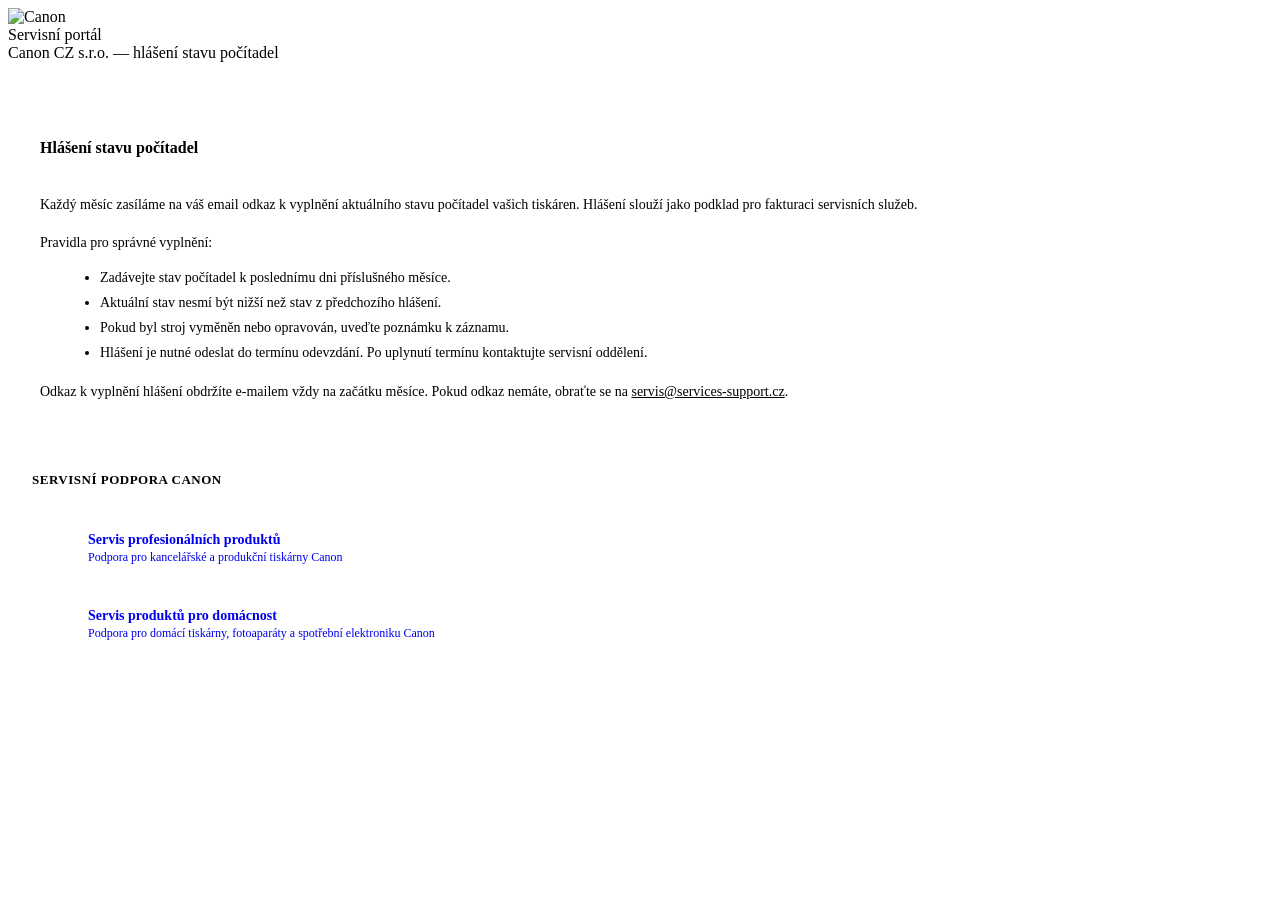
==== commit 42d8c3f2: "Enhance service portal: Update HTML, add `/api/info` endpoint, refine Docker setup, and adjust middl" ====
--- a/wwwroot/index.html
+++ b/wwwroot/index.html
@@ -4,9 +4,117 @@
   <meta charset="UTF-8" />
   <meta name="viewport" content="width=device-width, initial-scale=1.0" />
   <meta name="robots" content="noindex, nofollow" />
-  <title>Hlášení stavu počítadel — Canon CZ</title>
+  <title>Servisní portál — Canon CZ</title>
   <link rel="icon" type="image/svg+xml" href="/favicon.svg" />
   <link rel="stylesheet" href="/css/style.css" />
+  <style>
+    .info-card {
+      background: white;
+      border: 1px solid var(--line);
+      border-radius: var(--radius);
+      padding: 28px 32px;
+      margin-bottom: 16px;
+      box-shadow: var(--shadow);
+    }
+
+    .info-card h2 {
+      font-size: 16px;
+      font-weight: 700;
+      color: var(--ink);
+      margin-bottom: 12px;
+      padding-bottom: 10px;
+      border-bottom: 2px solid var(--red);
+      display: inline-block;
+    }
+
+    .info-card p {
+      font-size: 14px;
+      color: var(--ink-mid);
+      line-height: 1.7;
+      margin-bottom: 10px;
+    }
+
+    .info-card p:last-child { margin-bottom: 0; }
+
+    .info-card ul {
+      margin: 8px 0 10px 20px;
+      font-size: 14px;
+      color: var(--ink-mid);
+      line-height: 1.8;
+    }
+
+    .links-card {
+      background: white;
+      border: 1px solid var(--line);
+      border-radius: var(--radius);
+      overflow: hidden;
+      box-shadow: var(--shadow);
+      margin-bottom: 16px;
+    }
+
+    .links-card h2 {
+      font-size: 13px;
+      font-weight: 600;
+      text-transform: uppercase;
+      letter-spacing: .5px;
+      color: var(--ink-muted);
+      padding: 14px 24px 12px;
+      border-bottom: 1px solid var(--line);
+    }
+
+    .service-link {
+      display: flex;
+      align-items: center;
+      gap: 16px;
+      padding: 18px 24px;
+      border-bottom: 1px solid var(--line);
+      text-decoration: none;
+      transition: background var(--transition);
+    }
+
+    .service-link:last-child { border-bottom: none; }
+    .service-link:hover { background: var(--surface); }
+
+    .service-link-icon {
+      width: 40px;
+      height: 40px;
+      background: var(--red-tint);
+      border-radius: 8px;
+      display: flex;
+      align-items: center;
+      justify-content: center;
+      flex-shrink: 0;
+    }
+
+    .service-link-icon svg {
+      width: 20px;
+      height: 20px;
+      stroke: var(--red);
+      fill: none;
+    }
+
+    .service-link-body { flex: 1; min-width: 0; }
+
+    .service-link-title {
+      font-size: 14px;
+      font-weight: 600;
+      color: var(--ink);
+      margin-bottom: 2px;
+    }
+
+    .service-link-desc {
+      font-size: 12px;
+      color: var(--ink-muted);
+    }
+
+    .service-link-arrow {
+      width: 16px;
+      height: 16px;
+      stroke: var(--ink-faint);
+      fill: none;
+      flex-shrink: 0;
+    }
+  </style>
 </head>
 <body>
 
@@ -16,32 +124,104 @@
       <img src="/canon-logo.png" alt="Canon" />
     </div>
     <div class="header-text">
-      <div class="header-title">Hlášení stavu počítadel</div>
-      <div class="header-sub">Servisní portál — hlášení měsíčních počítadel</div>
+      <div class="header-title">Servisní portál</div>
+      <div class="header-sub">Canon CZ s.r.o. — hlášení stavu počítadel</div>
     </div>
   </div>
 </header>
 
-<main class="main" id="app">
-  <!-- Stavové obsahy jsou vkládány přes JS -->
+<main class="main">
+
+  <div class="period-bar" id="periodBar" style="visibility:hidden;">
+    <div class="period-item">
+      <span class="period-label">Aktuální období hlášení:</span>
+      <span class="period-value" id="infoPeriod">—</span>
+    </div>
+    <div class="period-item">
+      <span class="period-label">Termín odevzdání:</span>
+      <span class="period-value" id="infoDeadline">—</span>
+    </div>
+  </div>
+
+  <div class="info-card">
+    <h2>Hlášení stavu počítadel</h2>
+    <p>
+      Každý měsíc zasíláme na váš email odkaz k vyplnění aktuálního stavu počítadel vašich tiskáren.
+      Hlášení slouží jako podklad pro fakturaci servisních služeb.
+    </p>
+    <p>Pravidla pro správné vyplnění:</p>
+    <ul>
+      <li>Zadávejte stav počítadel k poslednímu dni příslušného měsíce.</li>
+      <li>Aktuální stav nesmí být nižší než stav z předchozího hlášení.</li>
+      <li>Pokud byl stroj vyměněn nebo opravován, uveďte poznámku k záznamu.</li>
+      <li>Hlášení je nutné odeslat do termínu odevzdání. Po uplynutí termínu kontaktujte servisní oddělení.</li>
+    </ul>
+    <p>
+      Odkaz k vyplnění hlášení obdržíte e-mailem vždy na začátku měsíce.
+      Pokud odkaz nemáte, obraťte se na <a href="mailto:servis@services-support.cz" style="color:var(--red);">servis@services-support.cz</a>.
+    </p>
+  </div>
+
+  <div class="links-card">
+    <h2>Servisní podpora Canon</h2>
+    <a class="service-link" href="https://www.canon.cz/pro/services/" target="_blank" rel="noopener">
+      <div class="service-link-icon">
+        <svg viewBox="0 0 24 24" stroke-width="1.8" stroke-linecap="round" stroke-linejoin="round">
+          <rect x="2" y="3" width="20" height="14" rx="2"/><path d="M8 21h8M12 17v4"/>
+        </svg>
+      </div>
+      <div class="service-link-body">
+        <div class="service-link-title">Servis profesionálních produktů</div>
+        <div class="service-link-desc">Podpora pro kancelářské a produkční tiskárny Canon</div>
+      </div>
+      <svg class="service-link-arrow" viewBox="0 0 24 24" stroke-width="2" stroke-linecap="round" stroke-linejoin="round">
+        <polyline points="9 18 15 12 9 6"/>
+      </svg>
+    </a>
+    <a class="service-link" href="https://www.canon.cz/support/consumer/contact-support/" target="_blank" rel="noopener">
+      <div class="service-link-icon">
+        <svg viewBox="0 0 24 24" stroke-width="1.8" stroke-linecap="round" stroke-linejoin="round">
+          <path d="M3 9l9-7 9 7v11a2 2 0 01-2 2H5a2 2 0 01-2-2z"/><polyline points="9 22 9 12 15 12 15 22"/>
+        </svg>
+      </div>
+      <div class="service-link-body">
+        <div class="service-link-title">Servis produktů pro domácnost</div>
+        <div class="service-link-desc">Podpora pro domácí tiskárny, fotoaparáty a spotřební elektroniku Canon</div>
+      </div>
+      <svg class="service-link-arrow" viewBox="0 0 24 24" stroke-width="2" stroke-linecap="round" stroke-linejoin="round">
+        <polyline points="9 18 15 12 9 6"/>
+      </svg>
+    </a>
+  </div>
+
 </main>
 
-<div class="submit-bar" id="submitBar" style="display:none;">
-  <div class="submit-bar-inner">
-    <div class="progress-wrap">
-      <div class="progress-text">
-        Vyplněno: <strong><span id="progressFilled">0</span> / <span id="progressTotal">0</span></strong> počítadel
-      </div>
-      <div class="progress-track">
-        <div class="progress-fill" id="progressFill" style="width:0%"></div>
-      </div>
-    </div>
-    <button class="btn-submit" id="btnSubmit" disabled onclick="handleSubmit()">
-      Odeslat hlášení
-    </button>
-  </div>
-</div>
-
-<script src="/js/app.js"></script>
+<script>
+  const _idcode = new URLSearchParams(location.search).get('idcode');
+  if (_idcode) { location.replace('/pocitadla.html?idcode=' + encodeURIComponent(_idcode)); }
+
+  (async () => {
+    try {
+      const resp = await fetch('/api/info');
+      if (!resp.ok) return;
+      const info = await resp.json();
+
+      const fmtPeriod = iso => iso
+        ? new Date(iso).toLocaleDateString('cs-CZ', { month: 'long', year: 'numeric' })
+        : '—';
+      const fmtDate = iso => iso
+        ? new Date(iso).toLocaleDateString('cs-CZ', { day: 'numeric', month: 'numeric', year: 'numeric' })
+        : '—';
+
+      document.getElementById('infoPeriod').textContent = fmtPeriod(info.period);
+      const dlEl = document.getElementById('infoDeadline');
+      dlEl.textContent = fmtDate(info.deadline);
+      if (info.isPastDeadline) dlEl.classList.add('deadline-past');
+
+      document.getElementById('periodBar').style.visibility = 'visible';
+    } catch (_) { /* API nedostupné — period bar zůstane skrytý */ }
+  })();
+</script>
+
 </body>
 </html>
